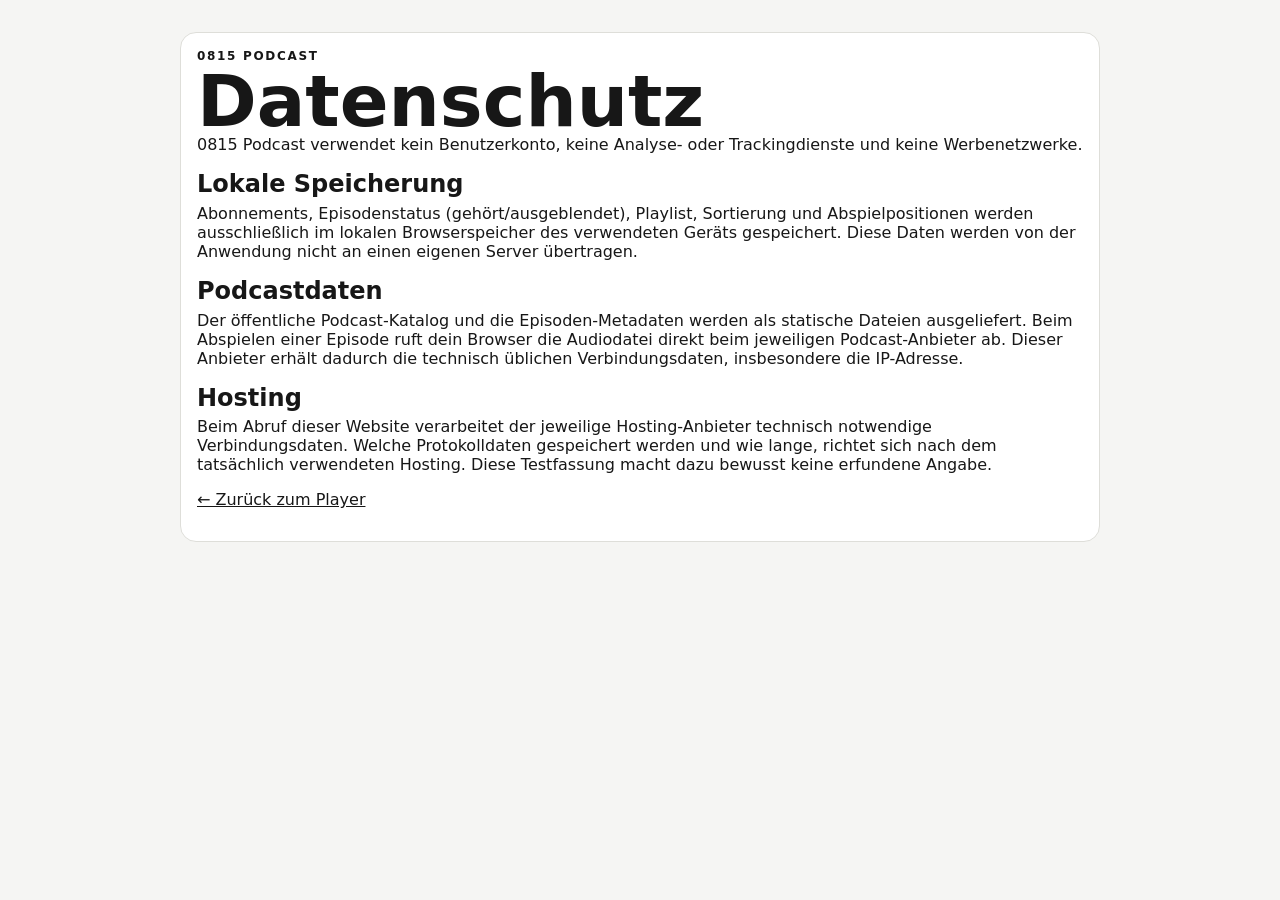
==== public/datenschutz.html @ 78829ac6 "Harden podcast player and feed build" ====
<!doctype html>
<html lang="de">
<head>
  <meta charset="utf-8">
  <meta name="viewport" content="width=device-width, initial-scale=1">
  <meta http-equiv="Content-Security-Policy" content="default-src 'none'; script-src 'self'; style-src 'self'; connect-src 'self'; media-src https:; img-src 'self'; manifest-src 'self'; worker-src 'self'; base-uri 'none'; form-action 'self'">
  <title>Datenschutz – 0815 Podcast</title>
  <link rel="stylesheet" href="./assets/app.css">
</head>
<body>
  <main class="app-shell page-main">
    <section class="panel">
      <p class="eyebrow">0815 Podcast</p>
      <h1>Datenschutz</h1>
      <p>0815 Podcast verwendet kein Benutzerkonto, keine Analyse- oder Trackingdienste und keine Werbenetzwerke.</p>
      <h2>Lokale Speicherung</h2>
      <p>Abonnements, Episodenstatus (gehört/ausgeblendet), Playlist, Sortierung und Abspielpositionen werden ausschließlich im lokalen Browserspeicher des verwendeten Geräts gespeichert. Diese Daten werden von der Anwendung nicht an einen eigenen Server übertragen.</p>
      <h2>Podcastdaten</h2>
      <p>Der öffentliche Podcast-Katalog und die Episoden-Metadaten werden als statische Dateien ausgeliefert. Beim Abspielen einer Episode ruft dein Browser die Audiodatei direkt beim jeweiligen Podcast-Anbieter ab. Dieser Anbieter erhält dadurch die technisch üblichen Verbindungsdaten, insbesondere die IP-Adresse.</p>
      <h2>Hosting</h2>
      <p>Beim Abruf dieser Website verarbeitet der jeweilige Hosting-Anbieter technisch notwendige Verbindungsdaten. Welche Protokolldaten gespeichert werden und wie lange, richtet sich nach dem tatsächlich verwendeten Hosting. Diese Testfassung macht dazu bewusst keine erfundene Angabe.</p>
      <p><a href="./">← Zurück zum Player</a></p>
    </section>
  </main>
</body>
</html>
---- public/assets/app.css ----
:root { color-scheme: light; font-family: system-ui, -apple-system, BlinkMacSystemFont, "Segoe UI", sans-serif; background:#f5f5f3; color:#171717; }
* { box-sizing:border-box; }
body { margin:0; min-height:100vh; padding-bottom:11rem; }
button, select, input { font:inherit; }
button, select { min-height:44px; }
button { cursor:pointer; border:1px solid #c9c9c5; background:#fff; border-radius:.65rem; padding:.55rem .8rem; color:inherit; }
button:hover { border-color:#777; }
button.primary { background:#171717; color:#fff; border-color:#171717; }
button.danger-soft { border-color:#a33; }
a { color:inherit; }
.site-header, .app-shell, .site-footer { width:min(920px, calc(100% - 2rem)); margin-inline:auto; }
.site-header { display:flex; justify-content:space-between; gap:1rem; align-items:end; padding:2rem 0 1rem; }
h1,h2,h3,p { margin-top:0; }
h1 { margin-bottom:0; font-size:clamp(2rem, 8vw, 4.5rem); line-height:.95; }
h2 { margin-bottom:.35rem; }
h3 { margin-bottom:.25rem; }
.eyebrow { margin-bottom:.25rem; text-transform:uppercase; letter-spacing:.14em; font-size:.75rem; font-weight:700; }
.tagline { max-width:22rem; margin-bottom:.2rem; text-align:right; }
.app-shell { display:grid; gap:1rem; }
.panel { background:#fff; border:1px solid #deded9; border-radius:1rem; padding:1rem; }
.section-head { display:flex; justify-content:space-between; gap:1rem; align-items:start; margin-bottom:1rem; }
.limit-note { margin:.25rem 0 0; max-width:35rem; color:#555; }
.toolbar { display:flex; gap:.75rem; flex-wrap:wrap; }
.toolbar label { display:grid; gap:.2rem; font-size:.8rem; color:#555; }
.toolbar select { min-width:11rem; background:#fff; border:1px solid #c9c9c5; border-radius:.6rem; padding:.45rem .6rem; color:#171717; }
.view-bar { width:min(920px, calc(100% - 2rem)); margin:0 auto 1rem; display:grid; grid-template-columns:minmax(0,1fr) auto; gap:.75rem; align-items:end; }
.view-tabs { display:flex; gap:.5rem; }
.tab { flex:1; }
.global-filter { display:grid; gap:.2rem; font-size:.8rem; color:#555; }
.global-filter select { min-width:13rem; background:#fff; border:1px solid #c9c9c5; border-radius:.6rem; padding:.45rem .6rem; color:#171717; }
.tab.is-active { background:#171717; color:#fff; border-color:#171717; }
.episode-list, .podcast-list { display:grid; gap:.75rem; }
.episode, .podcast-row { border-top:1px solid #e7e7e2; padding-top:.85rem; display:grid; gap:.65rem; grid-template-columns:minmax(0,1fr) auto; align-items:start; }
.episode:first-child, .podcast-row:first-child { border-top:0; padding-top:0; }
.episode-copy { min-width:0; }
.episode-copy h3 { overflow-wrap:anywhere; }
.meta { color:#686868; font-size:.9rem; margin-bottom:.35rem; }
.description { color:#383838; line-height:1.5; }
.episode-summary { color:#4c4c4c; font-size:.92rem; line-height:1.45; margin:.45rem 0 0; display:-webkit-box; -webkit-line-clamp:3; -webkit-box-orient:vertical; overflow:hidden; }
.actions { display:flex; gap:.45rem; flex-wrap:wrap; justify-content:flex-end; max-width:22rem; }
.status-pill { display:inline-block; font-size:.75rem; line-height:1; padding:.35rem .5rem; border:1px solid #d5d5cf; border-radius:999px; margin-right:.35rem; color:#555; }
.podcast-row h3 button { border:0; padding:0; min-height:auto; text-align:left; font-weight:700; background:transparent; text-decoration:underline; text-underline-offset:.18em; }
.detail-head { display:grid; gap:.75rem; margin:1rem 0 1.4rem; }
.detail-tools { display:flex; gap:.5rem; flex-wrap:wrap; }
.pagination { display:flex; justify-content:space-between; align-items:center; gap:.75rem; margin-top:1rem; }
.pagination p { margin:0; color:#555; }
.text-button { border:0; padding:0; min-height:auto; background:transparent; text-decoration:underline; }
.empty { color:#666; margin:0; }
.notice { position:fixed; left:50%; bottom:10.25rem; transform:translateX(-50%); z-index:20; width:min(520px, calc(100% - 2rem)); background:#171717; color:#fff; border-radius:.75rem; padding:.75rem 1rem; box-shadow:0 8px 28px rgb(0 0 0 / .18); }
.site-footer { display:flex; flex-wrap:wrap; gap:1rem; padding:1.5rem 0; }
.data-generated-at { margin-left:auto; color:#686868; font-size:.85rem; }
.player { position:fixed; z-index:10; left:0; right:0; bottom:0; border-top:1px solid #ccc; background:#fff; padding:.75rem max(1rem, calc((100vw - 920px)/2)); display:grid; gap:.6rem; }
.player-copy { display:flex; flex-direction:column; min-width:0; }
.player-copy strong, .player-copy span { white-space:nowrap; overflow:hidden; text-overflow:ellipsis; }
.player-copy span { color:#666; font-size:.85rem; }
.player-controls { display:flex; justify-content:center; gap:.5rem; }
.progress-row { display:grid; grid-template-columns:auto 1fr auto; gap:.6rem; align-items:center; font-variant-numeric:tabular-nums; font-size:.8rem; }
.progress-row input { width:100%; }
.sr-only { position:absolute; width:1px; height:1px; padding:0; margin:-1px; overflow:hidden; clip:rect(0,0,0,0); white-space:nowrap; border:0; }
.page-main { padding-top:2rem; }
@media (max-width:700px) {
  body { padding-bottom:12.5rem; }
  .site-header, .section-head, .episode, .podcast-row { grid-template-columns:1fr; display:grid; }
  .tagline { text-align:left; }
  .view-bar { grid-template-columns:1fr; }
  .global-filter, .global-filter select, .toolbar { width:100%; }
  .toolbar label, .toolbar select { width:100%; }
  .actions { justify-content:flex-start; max-width:none; }
  .notice { bottom:11.75rem; }
}
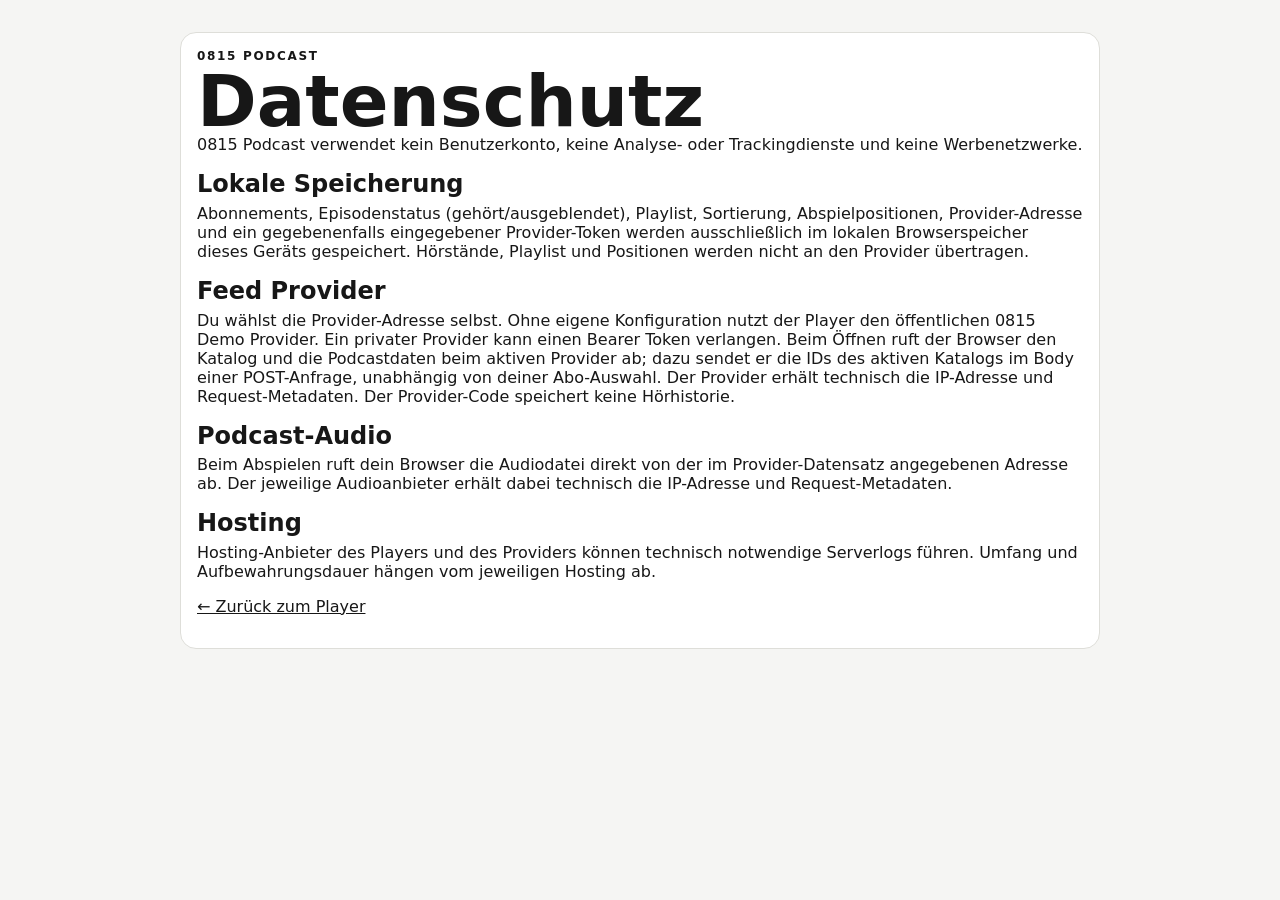
==== commit 2bc2feef: "Add configurable podcast feed provider" ====
--- a/public/datenschutz.html
+++ b/public/datenschutz.html
@@ -14,11 +14,13 @@
       <h1>Datenschutz</h1>
       <p>0815 Podcast verwendet kein Benutzerkonto, keine Analyse- oder Trackingdienste und keine Werbenetzwerke.</p>
       <h2>Lokale Speicherung</h2>
-      <p>Abonnements, Episodenstatus (gehört/ausgeblendet), Playlist, Sortierung und Abspielpositionen werden ausschließlich im lokalen Browserspeicher des verwendeten Geräts gespeichert. Diese Daten werden von der Anwendung nicht an einen eigenen Server übertragen.</p>
-      <h2>Podcastdaten</h2>
-      <p>Der öffentliche Podcast-Katalog und die Episoden-Metadaten werden als statische Dateien ausgeliefert. Beim Abspielen einer Episode ruft dein Browser die Audiodatei direkt beim jeweiligen Podcast-Anbieter ab. Dieser Anbieter erhält dadurch die technisch üblichen Verbindungsdaten, insbesondere die IP-Adresse.</p>
+      <p>Abonnements, Episodenstatus (gehört/ausgeblendet), Playlist, Sortierung, Abspielpositionen, Provider-Adresse und ein gegebenenfalls eingegebener Provider-Token werden ausschließlich im lokalen Browserspeicher dieses Geräts gespeichert. Hörstände, Playlist und Positionen werden nicht an den Provider übertragen.</p>
+      <h2>Feed Provider</h2>
+      <p>Du wählst die Provider-Adresse selbst. Ohne eigene Konfiguration nutzt der Player den öffentlichen 0815 Demo Provider. Ein privater Provider kann einen Bearer Token verlangen. Beim Öffnen ruft der Browser den Katalog und die Podcastdaten beim aktiven Provider ab; dazu sendet er die IDs des aktiven Katalogs im Body einer POST-Anfrage, unabhängig von deiner Abo-Auswahl. Der Provider erhält technisch die IP-Adresse und Request-Metadaten. Der Provider-Code speichert keine Hörhistorie.</p>
+      <h2>Podcast-Audio</h2>
+      <p>Beim Abspielen ruft dein Browser die Audiodatei direkt von der im Provider-Datensatz angegebenen Adresse ab. Der jeweilige Audioanbieter erhält dabei technisch die IP-Adresse und Request-Metadaten.</p>
       <h2>Hosting</h2>
-      <p>Beim Abruf dieser Website verarbeitet der jeweilige Hosting-Anbieter technisch notwendige Verbindungsdaten. Welche Protokolldaten gespeichert werden und wie lange, richtet sich nach dem tatsächlich verwendeten Hosting. Diese Testfassung macht dazu bewusst keine erfundene Angabe.</p>
+      <p>Hosting-Anbieter des Players und des Providers können technisch notwendige Serverlogs führen. Umfang und Aufbewahrungsdauer hängen vom jeweiligen Hosting ab.</p>
       <p><a href="./">← Zurück zum Player</a></p>
     </section>
   </main>
--- a/public/assets/app.css
+++ b/public/assets/app.css
@@ -68,3 +68,11 @@
   .actions { justify-content:flex-start; max-width:none; }
   .notice { bottom:11.75rem; }
 }
+
+.provider-settings summary { cursor:pointer; font-weight:700; }
+.provider-settings[open] summary { margin-bottom:1rem; }
+.provider-fields { display:grid; gap:.75rem; grid-template-columns:repeat(auto-fit,minmax(220px,1fr)); }
+.provider-fields label { display:grid; gap:.25rem; color:#555; font-size:.85rem; }
+.provider-fields input { width:100%; min-height:44px; padding:.5rem .7rem; border:1px solid #c9c9c5; border-radius:.6rem; color:#171717; background:#fff; }
+.provider-actions { display:flex; gap:.5rem; flex-wrap:wrap; margin-top:.75rem; }
+#provider-message { margin:.75rem 0 0; }
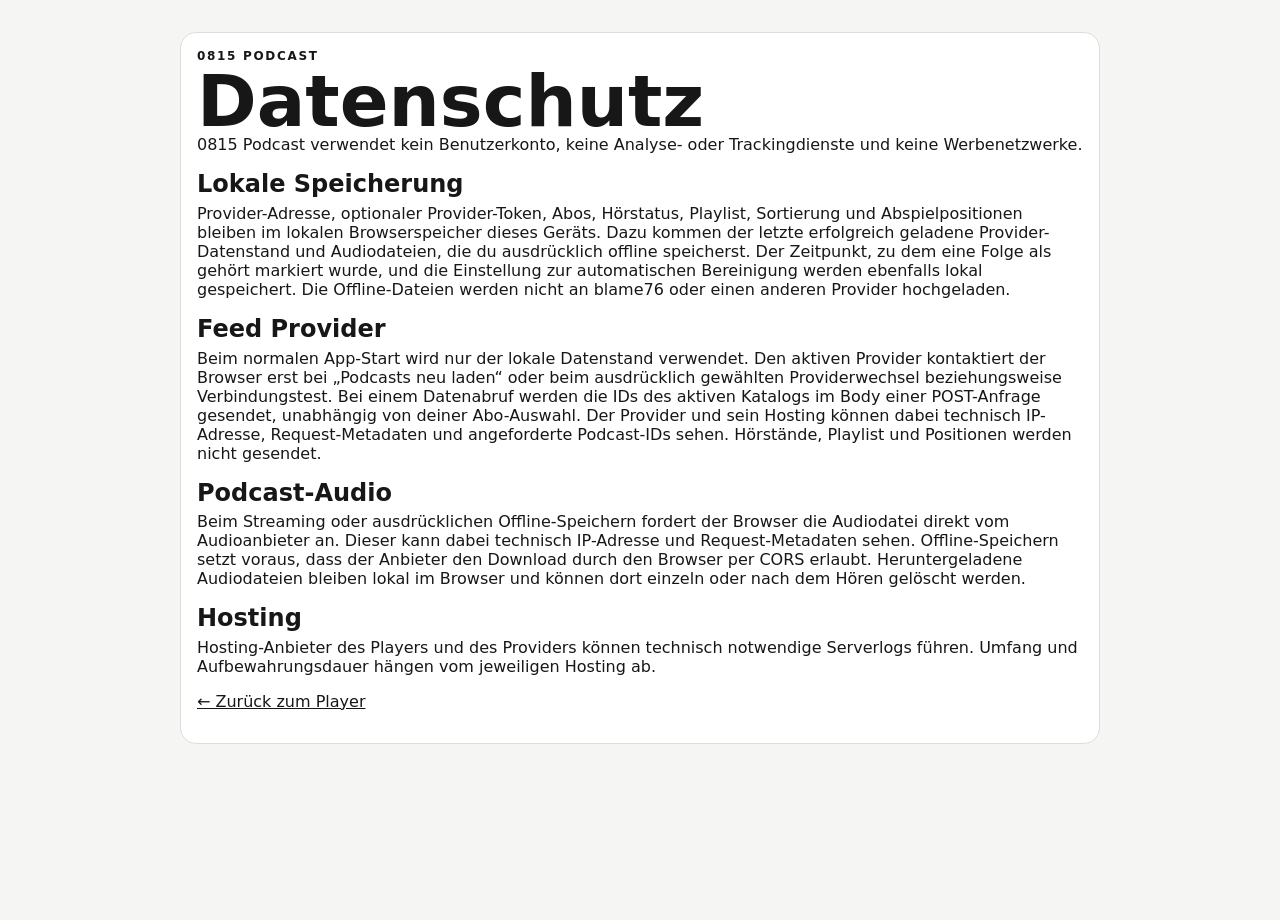
==== commit b3e7a415: "Add manual refresh and offline listening" ====
--- a/public/datenschutz.html
+++ b/public/datenschutz.html
@@ -14,11 +14,11 @@
       <h1>Datenschutz</h1>
       <p>0815 Podcast verwendet kein Benutzerkonto, keine Analyse- oder Trackingdienste und keine Werbenetzwerke.</p>
       <h2>Lokale Speicherung</h2>
-      <p>Abonnements, Episodenstatus (gehört/ausgeblendet), Playlist, Sortierung, Abspielpositionen, Provider-Adresse und ein gegebenenfalls eingegebener Provider-Token werden ausschließlich im lokalen Browserspeicher dieses Geräts gespeichert. Hörstände, Playlist und Positionen werden nicht an den Provider übertragen.</p>
+      <p>Provider-Adresse, optionaler Provider-Token, Abos, Hörstatus, Playlist, Sortierung und Abspielpositionen bleiben im lokalen Browserspeicher dieses Geräts. Dazu kommen der letzte erfolgreich geladene Provider-Datenstand und Audiodateien, die du ausdrücklich offline speicherst. Der Zeitpunkt, zu dem eine Folge als gehört markiert wurde, und die Einstellung zur automatischen Bereinigung werden ebenfalls lokal gespeichert. Die Offline-Dateien werden nicht an blame76 oder einen anderen Provider hochgeladen.</p>
       <h2>Feed Provider</h2>
-      <p>Du wählst die Provider-Adresse selbst. Ohne eigene Konfiguration nutzt der Player den öffentlichen 0815 Demo Provider. Ein privater Provider kann einen Bearer Token verlangen. Beim Öffnen ruft der Browser den Katalog und die Podcastdaten beim aktiven Provider ab; dazu sendet er die IDs des aktiven Katalogs im Body einer POST-Anfrage, unabhängig von deiner Abo-Auswahl. Der Provider erhält technisch die IP-Adresse und Request-Metadaten. Der Provider-Code speichert keine Hörhistorie.</p>
+      <p>Beim normalen App-Start wird nur der lokale Datenstand verwendet. Den aktiven Provider kontaktiert der Browser erst bei „Podcasts neu laden“ oder beim ausdrücklich gewählten Providerwechsel beziehungsweise Verbindungstest. Bei einem Datenabruf werden die IDs des aktiven Katalogs im Body einer POST-Anfrage gesendet, unabhängig von deiner Abo-Auswahl. Der Provider und sein Hosting können dabei technisch IP-Adresse, Request-Metadaten und angeforderte Podcast-IDs sehen. Hörstände, Playlist und Positionen werden nicht gesendet.</p>
       <h2>Podcast-Audio</h2>
-      <p>Beim Abspielen ruft dein Browser die Audiodatei direkt von der im Provider-Datensatz angegebenen Adresse ab. Der jeweilige Audioanbieter erhält dabei technisch die IP-Adresse und Request-Metadaten.</p>
+      <p>Beim Streaming oder ausdrücklichen Offline-Speichern fordert der Browser die Audiodatei direkt vom Audioanbieter an. Dieser kann dabei technisch IP-Adresse und Request-Metadaten sehen. Offline-Speichern setzt voraus, dass der Anbieter den Download durch den Browser per CORS erlaubt. Heruntergeladene Audiodateien bleiben lokal im Browser und können dort einzeln oder nach dem Hören gelöscht werden.</p>
       <h2>Hosting</h2>
       <p>Hosting-Anbieter des Players und des Providers können technisch notwendige Serverlogs führen. Umfang und Aufbewahrungsdauer hängen vom jeweiligen Hosting ab.</p>
       <p><a href="./">← Zurück zum Player</a></p>
--- a/public/assets/app.css
+++ b/public/assets/app.css
@@ -76,3 +76,14 @@
 .provider-fields input { width:100%; min-height:44px; padding:.5rem .7rem; border:1px solid #c9c9c5; border-radius:.6rem; color:#171717; background:#fff; }
 .provider-actions { display:flex; gap:.5rem; flex-wrap:wrap; margin-top:.75rem; }
 #provider-message { margin:.75rem 0 0; }
+
+.refresh-panel { display:flex; align-items:center; gap:.75rem; flex-wrap:wrap; }
+.refresh-panel > div { flex:1 1 18rem; }
+.refresh-panel h2 { font-size:1.15rem; }
+.refresh-panel p { margin:0; }
+.refresh-panel #refresh-message { flex-basis:100%; }
+.offline-settings { display:grid; gap:.75rem; }
+.offline-settings h2, .offline-settings p { margin:0; }
+.offline-settings label { display:flex; align-items:center; gap:.5rem; }
+.offline-settings input { width:1.1rem; height:1.1rem; }
+.offline-settings button { justify-self:start; }
